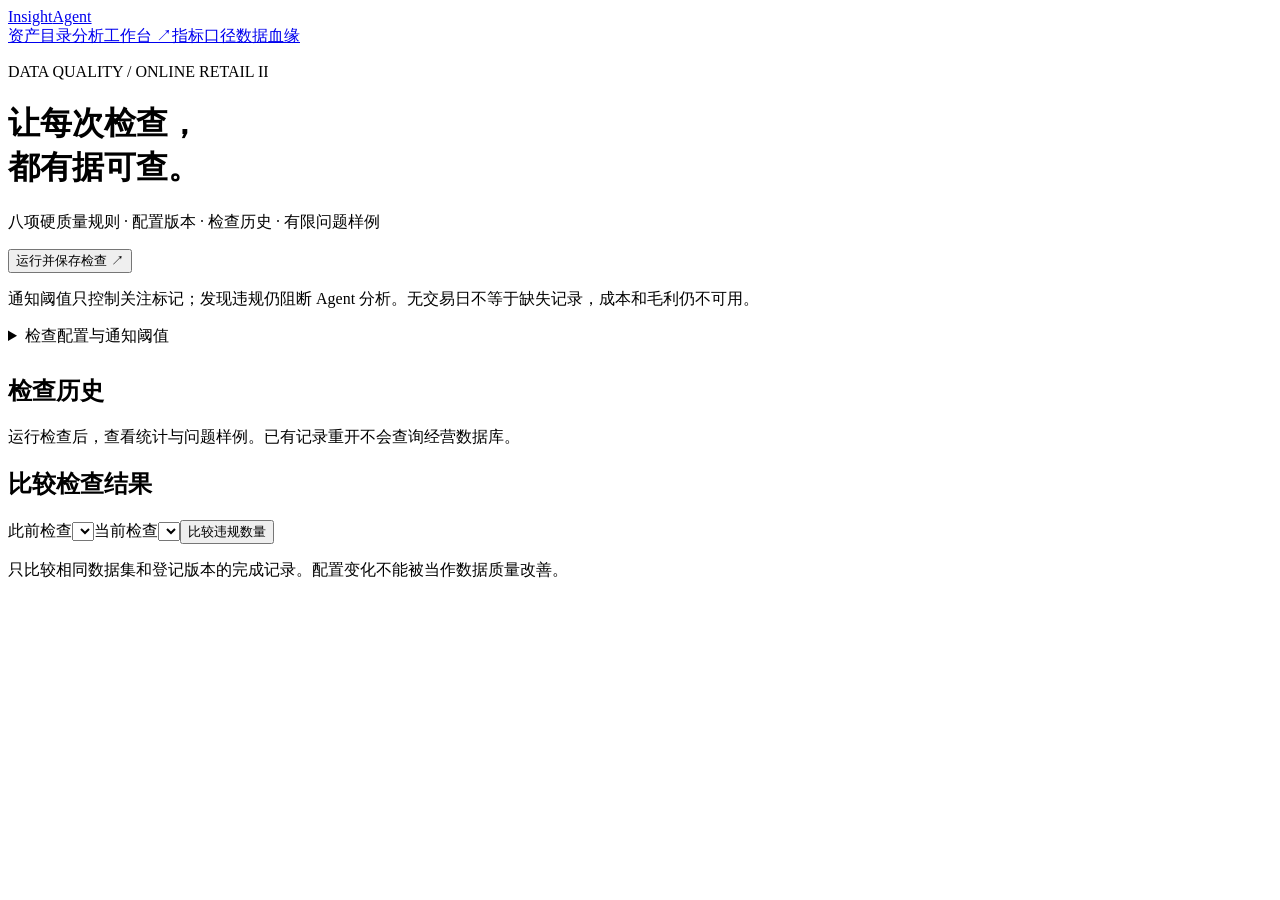
==== backend/app/static/quality.html @ cb412d96 "feat(platform): deliver retail analysis MVP and data governance Implement bounded analysis tools, De" ====
<!doctype html><html lang="zh-CN"><head><meta charset="utf-8"><meta name="viewport" content="width=device-width,initial-scale=1"><title>InsightAgent · 数据质量管理</title><link rel="stylesheet" href="/static/style.css"><link rel="stylesheet" href="/static/data.css"><script src="/static/quality.js" defer></script></head><body>
<header class="site-header"><div class="header-inner"><a class="brand" href="/">Insight<span class="brand-light">Agent</span></a><nav aria-label="工作台导航"><a class="quiet-button" href="/data">资产目录</a><a class="quiet-button" href="/">分析工作台 ↗</a><a class="quiet-button" href="/data/metrics">指标口径</a><a class="quiet-button" href="/data/lineage">数据血缘</a></nav></div></header>
<main class="catalog-main"><p class="eyebrow">DATA QUALITY / ONLINE RETAIL II</p><div class="catalog-heading"><div><h1>让每次检查，<br><span>都有据可查。</span></h1><p>八项硬质量规则 · 配置版本 · 检查历史 · 有限问题样例</p></div><button id="run-quality" type="button" class="primary-button">运行并保存检查 ↗</button></div><p id="quality-status" role="status" aria-live="polite"></p>
<p class="catalog-warning">通知阈值只控制关注标记；发现违规仍阻断 Agent 分析。无交易日不等于缺失记录，成本和毛利仍不可用。</p>
<details class="catalog-panel"><summary>检查配置与通知阈值</summary><form id="quality-config"><p id="config-version"></p><label for="sample-limit">每项规则最多保存的样例数（1～20）</label><input id="sample-limit" type="number" min="1" max="20" required><div id="rule-configs"></div><button class="outline-button" id="save-config" type="submit">保存新配置版本</button></form></details>
<div class="catalog-layout" style="margin-top:28px"><aside><h2>检查历史</h2><div id="quality-history"></div></aside><section id="quality-result" class="catalog-panel"><p>运行检查后，查看统计与问题样例。已有记录重开不会查询经营数据库。</p></section></div>
<section class="catalog-boundary"><h2>比较检查结果</h2><form id="quality-compare"><label for="compare-before">此前检查</label><select id="compare-before" required></select><label for="compare-after">当前检查</label><select id="compare-after" required></select><button type="submit" class="outline-button">比较违规数量</button></form><div id="compare-result"></div><p>只比较相同数据集和登记版本的完成记录。配置变化不能被当作数据质量改善。</p></section></main></body></html>
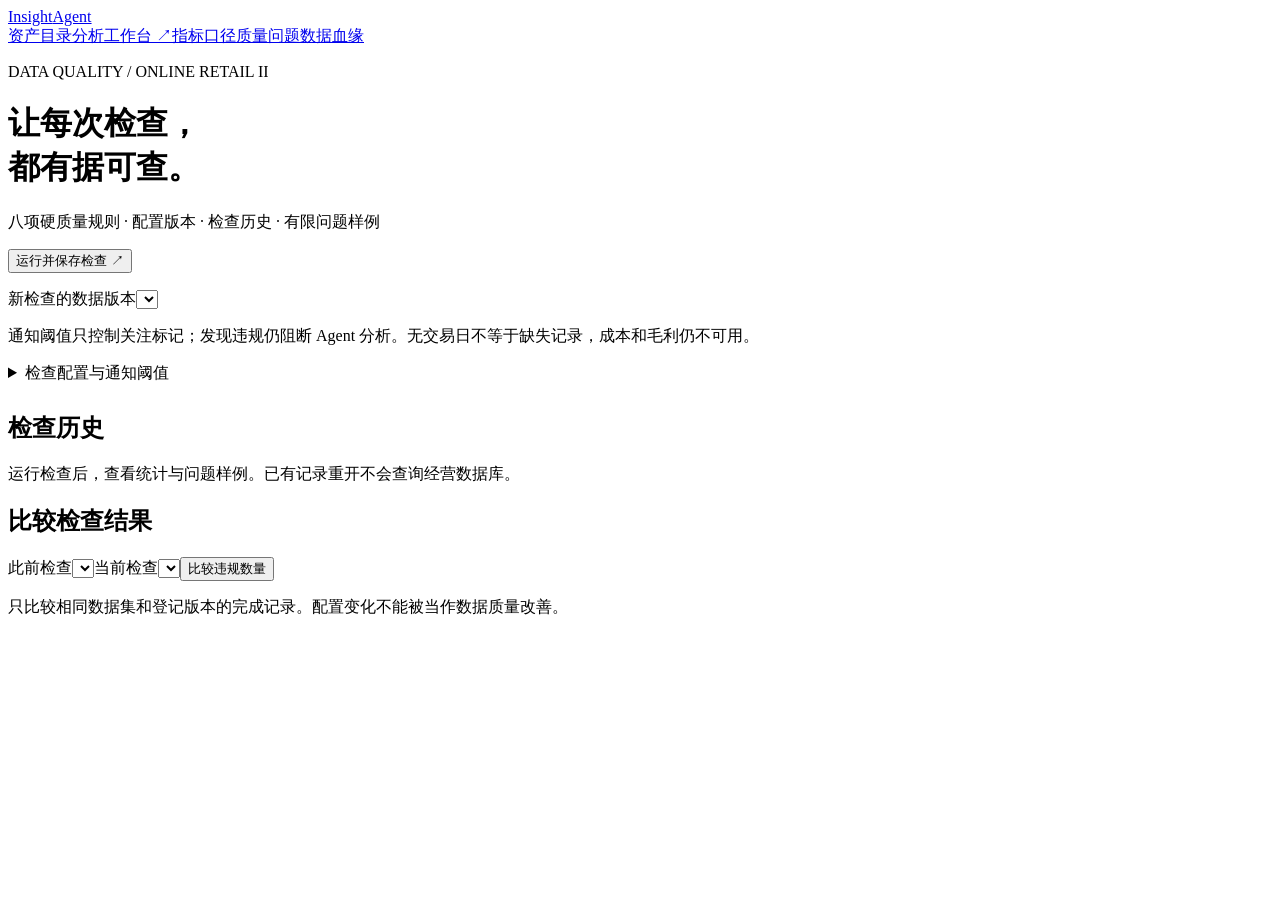
==== commit 6cf834c5: "feat(data-quality): add issue handling and verified recheck closure" ====
--- a/backend/app/static/quality.html
+++ b/backend/app/static/quality.html
@@ -1,7 +1,7 @@
 <!doctype html><html lang="zh-CN"><head><meta charset="utf-8"><meta name="viewport" content="width=device-width,initial-scale=1"><title>InsightAgent · 数据质量管理</title><link rel="stylesheet" href="/static/style.css"><link rel="stylesheet" href="/static/data.css"><script src="/static/quality.js" defer></script></head><body>
-<header class="site-header"><div class="header-inner"><a class="brand" href="/">Insight<span class="brand-light">Agent</span></a><nav aria-label="工作台导航"><a class="quiet-button" href="/data">资产目录</a><a class="quiet-button" href="/">分析工作台 ↗</a><a class="quiet-button" href="/data/metrics">指标口径</a><a class="quiet-button" href="/data/lineage">数据血缘</a></nav></div></header>
+<header class="site-header"><div class="header-inner"><a class="brand" href="/">Insight<span class="brand-light">Agent</span></a><nav aria-label="工作台导航"><a class="quiet-button" href="/data">资产目录</a><a class="quiet-button" href="/">分析工作台 ↗</a><a class="quiet-button" href="/data/metrics">指标口径</a><a class="quiet-button" href="/data/issues">质量问题</a><a class="quiet-button" href="/data/lineage">数据血缘</a></nav></div></header>
 <main class="catalog-main"><p class="eyebrow">DATA QUALITY / ONLINE RETAIL II</p><div class="catalog-heading"><div><h1>让每次检查，<br><span>都有据可查。</span></h1><p>八项硬质量规则 · 配置版本 · 检查历史 · 有限问题样例</p></div><button id="run-quality" type="button" class="primary-button">运行并保存检查 ↗</button></div><p id="quality-status" role="status" aria-live="polite"></p>
-<p class="catalog-warning">通知阈值只控制关注标记；发现违规仍阻断 Agent 分析。无交易日不等于缺失记录，成本和毛利仍不可用。</p>
+<p><label for="dataset-version">新检查的数据版本</label><select id="dataset-version"></select></p><p class="catalog-warning">通知阈值只控制关注标记；发现违规仍阻断 Agent 分析。无交易日不等于缺失记录，成本和毛利仍不可用。</p>
 <details class="catalog-panel"><summary>检查配置与通知阈值</summary><form id="quality-config"><p id="config-version"></p><label for="sample-limit">每项规则最多保存的样例数（1～20）</label><input id="sample-limit" type="number" min="1" max="20" required><div id="rule-configs"></div><button class="outline-button" id="save-config" type="submit">保存新配置版本</button></form></details>
 <div class="catalog-layout" style="margin-top:28px"><aside><h2>检查历史</h2><div id="quality-history"></div></aside><section id="quality-result" class="catalog-panel"><p>运行检查后，查看统计与问题样例。已有记录重开不会查询经营数据库。</p></section></div>
 <section class="catalog-boundary"><h2>比较检查结果</h2><form id="quality-compare"><label for="compare-before">此前检查</label><select id="compare-before" required></select><label for="compare-after">当前检查</label><select id="compare-after" required></select><button type="submit" class="outline-button">比较违规数量</button></form><div id="compare-result"></div><p>只比较相同数据集和登记版本的完成记录。配置变化不能被当作数据质量改善。</p></section></main></body></html>
